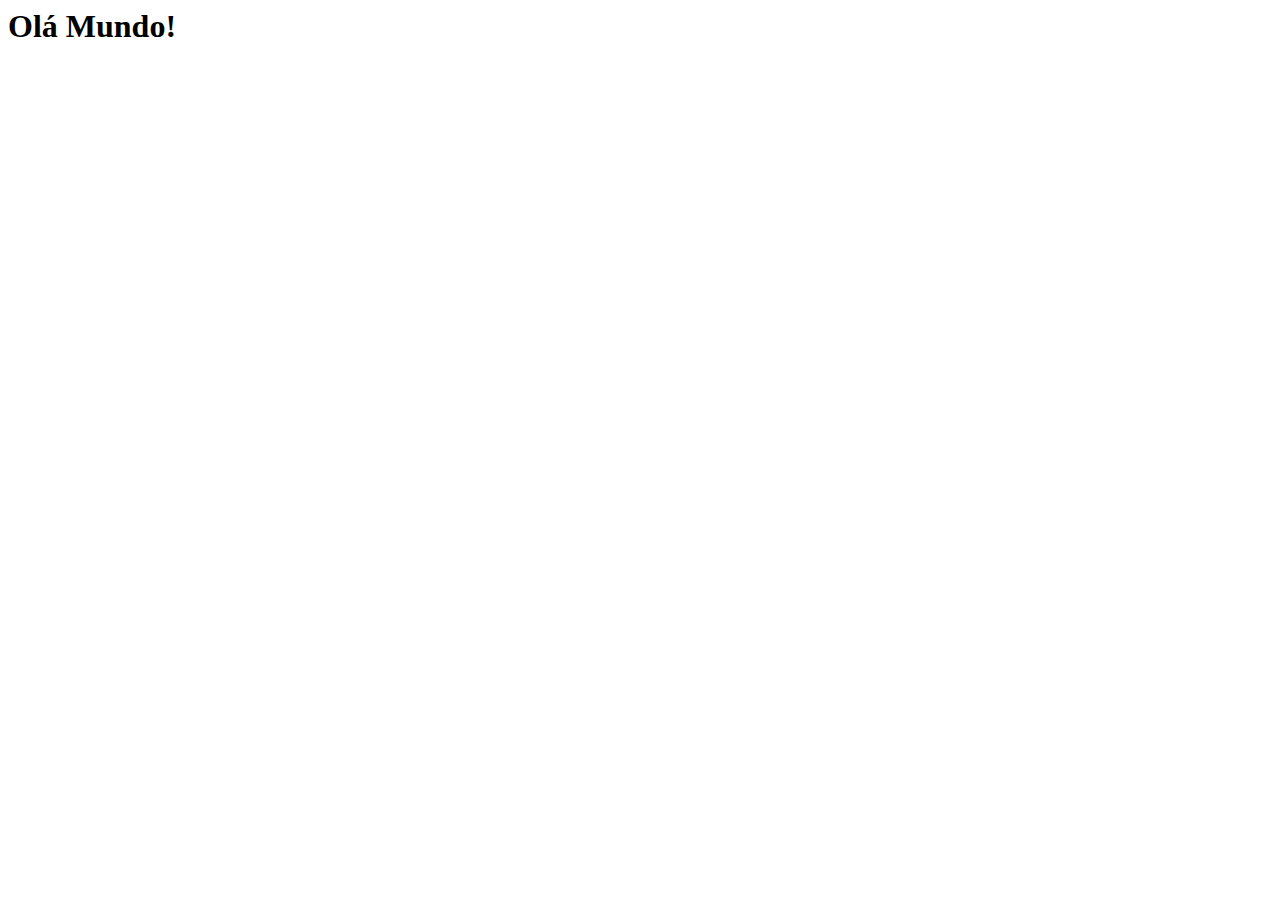
==== index.html @ 71fc61bf "Criei a página principal" ====
<html lang="pt-br">
<head>
    <meta charset="UTF-8">
    <meta http-equiv="X-UA-Compatible" content="IE=edge">
    <meta name="viewport" content="width=device-width, initial-scale=1.0">
    <link rel="shortcut icon" href="favicon.ico" type="image/x-icon">
    <title>Projeto Redes Sociais</title>
</head>
<body>
    <h1>Olá Mundo!</h1>
    
</body>
</html>
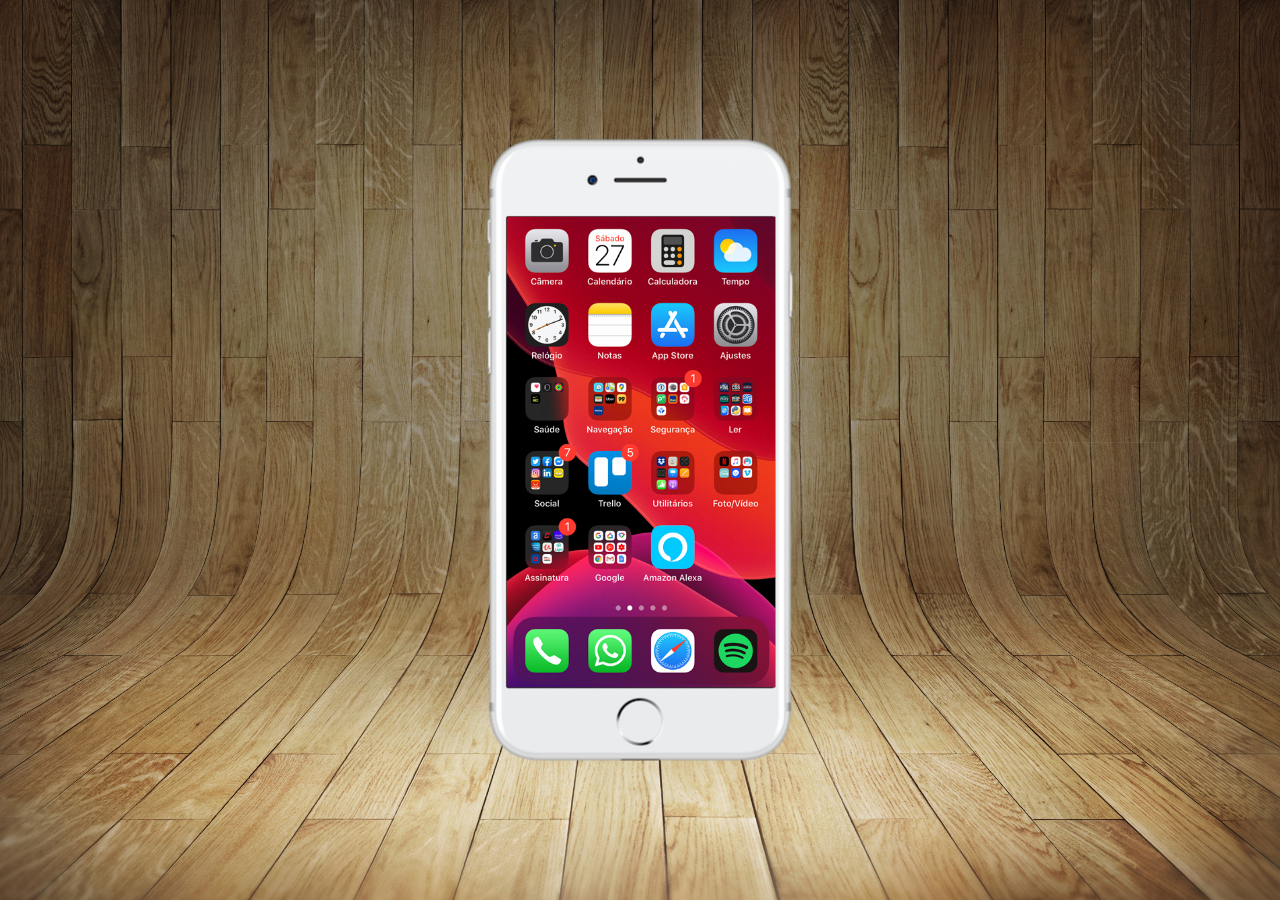
==== commit fbb1d4f5: "tela home" ====
--- a/index.html
+++ b/index.html
@@ -4,10 +4,17 @@
     <meta http-equiv="X-UA-Compatible" content="IE=edge">
     <meta name="viewport" content="width=device-width, initial-scale=1.0">
     <link rel="shortcut icon" href="favicon.ico" type="image/x-icon">
+    <link rel="stylesheet" href="estilos/style.css">
     <title>Projeto Redes Sociais</title>
 </head>
 <body>
-    <h1>Olá Mundo!</h1>
-    
+    <main>
+        <section id="telefone">
+            <iframe src="home.html" name="tela" id="tela" frameborder="0"></iframe>
+        </section>
+        <section id="redes-sociais">
+
+        </section>
+    </main> 
 </body>
 </html>--- a/estilos/style.css
+++ b/estilos/style.css
@@ -0,0 +1,43 @@
+@charset "UTF-8";
+
+* {
+    margin: 0px;
+    padding: 0px;
+    font-family: Arial, Helvetica, sans-serif;
+}
+
+html, body {
+    height: 100vh;
+    width: 100vw;
+    background-color: black;
+}
+
+body {
+    background: url('../imagens/fundo-madeira.jpg') no-repeat top center;
+    background-size: cover;
+    background-attachment: fixed;
+}
+
+main {
+    position: relative;
+    height: 100vh;
+}
+
+section#telefone {
+    position: absolute;
+    top: 50%;
+    left: 50%;
+    transform: translate(-50%, -50%);
+
+    height: 627px;
+    width: 311px;
+    background: url('../imagens/frame-iphone.png') no-repeat;
+}
+
+iframe#tela {
+    position: relative;
+    top: 80px;
+    left: 22px;
+    width: 269px;
+    height: 471px;
+}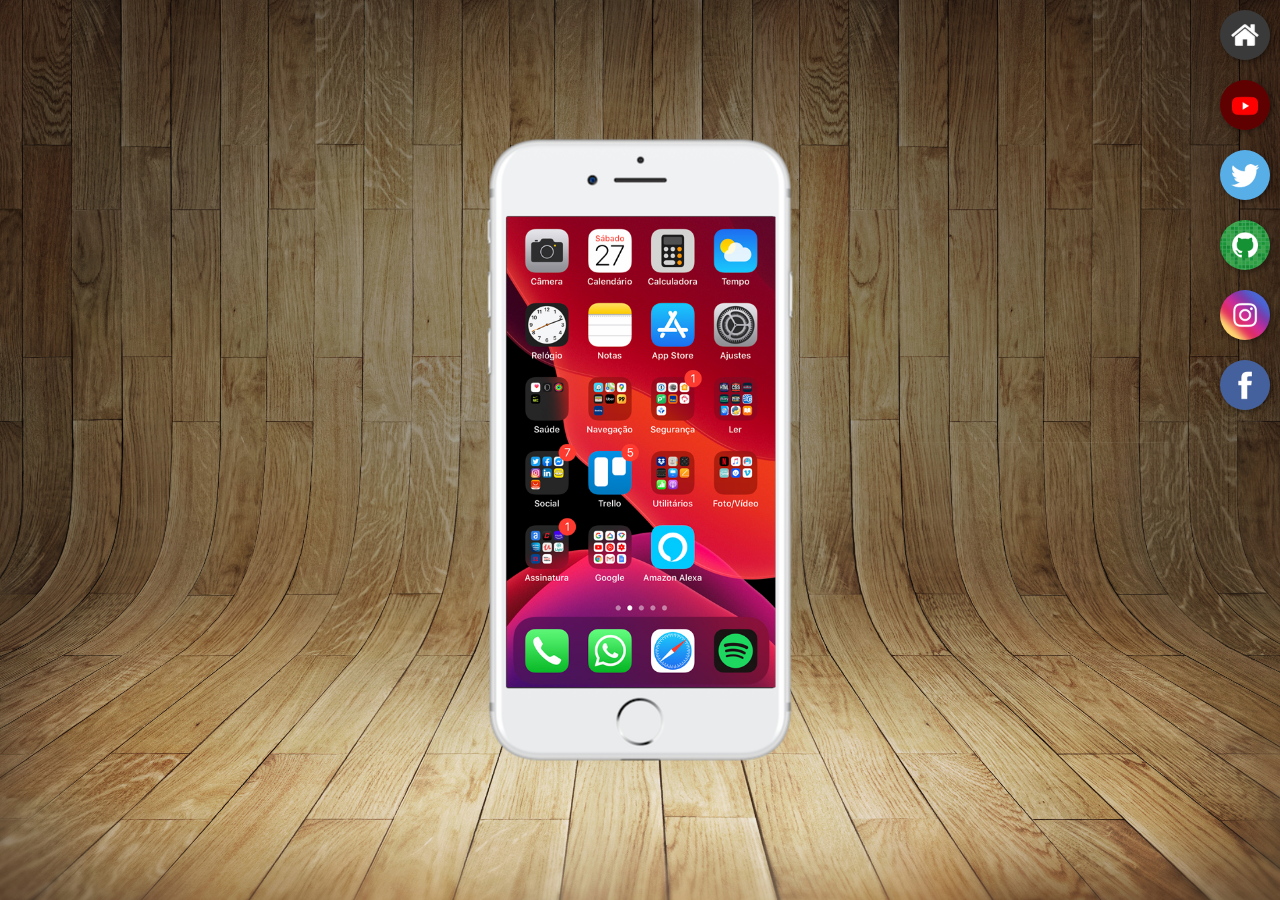
==== commit 6a86d161: "botões laterais" ====
--- a/index.html
+++ b/index.html
@@ -13,7 +13,12 @@
             <iframe src="home.html" name="tela" id="tela" frameborder="0"></iframe>
         </section>
         <section id="redes-sociais">
-
+            <a href="#" target="tela"><img src="imagens/logo-home.jpg" alt="Home"></a><br>
+            <a href="#" target="tela"><img src="imagens/logo-youtube.jpg" alt="Youtube"></a><br>
+            <a href="#" target="tela"><img src="imagens/logo-twitter.jpg" alt="Twitter"></a><br>
+            <a href="#" target="tela"><img src="imagens/logo-github.jpg" alt="Github"></a><br>
+            <a href="#" target="tela"><img src="imagens/logo-instagram.jpg" alt="Instagram"></a><br>
+            <a href="#" target="tela"><img src="imagens/logo-facebook.jpg" alt="Facebook"></a><br>
         </section>
     </main> 
 </body>
--- a/estilos/style.css
+++ b/estilos/style.css
@@ -40,4 +40,23 @@
     left: 22px;
     width: 269px;
     height: 471px;
+}
+
+section#redes-sociais {
+    text-align: right;
+}
+
+section#redes-sociais img {
+    width: 50px;
+    margin: 10px;
+    border-radius: 50%;
+    box-shadow: 2px 2px 5px rgba(0, 0, 0, 0.400);
+    box-sizing: border-box;
+}
+
+section#redes-sociais img:hover {
+    border: 2px solid rgba(255, 255, 255, 0.637);
+    transform: translate(-3px, -3px);
+    box-shadow: 5px 5px 10px rgba(0, 0, 0, 0.623);
+    transition: transform 0.3s, border 1s;
 }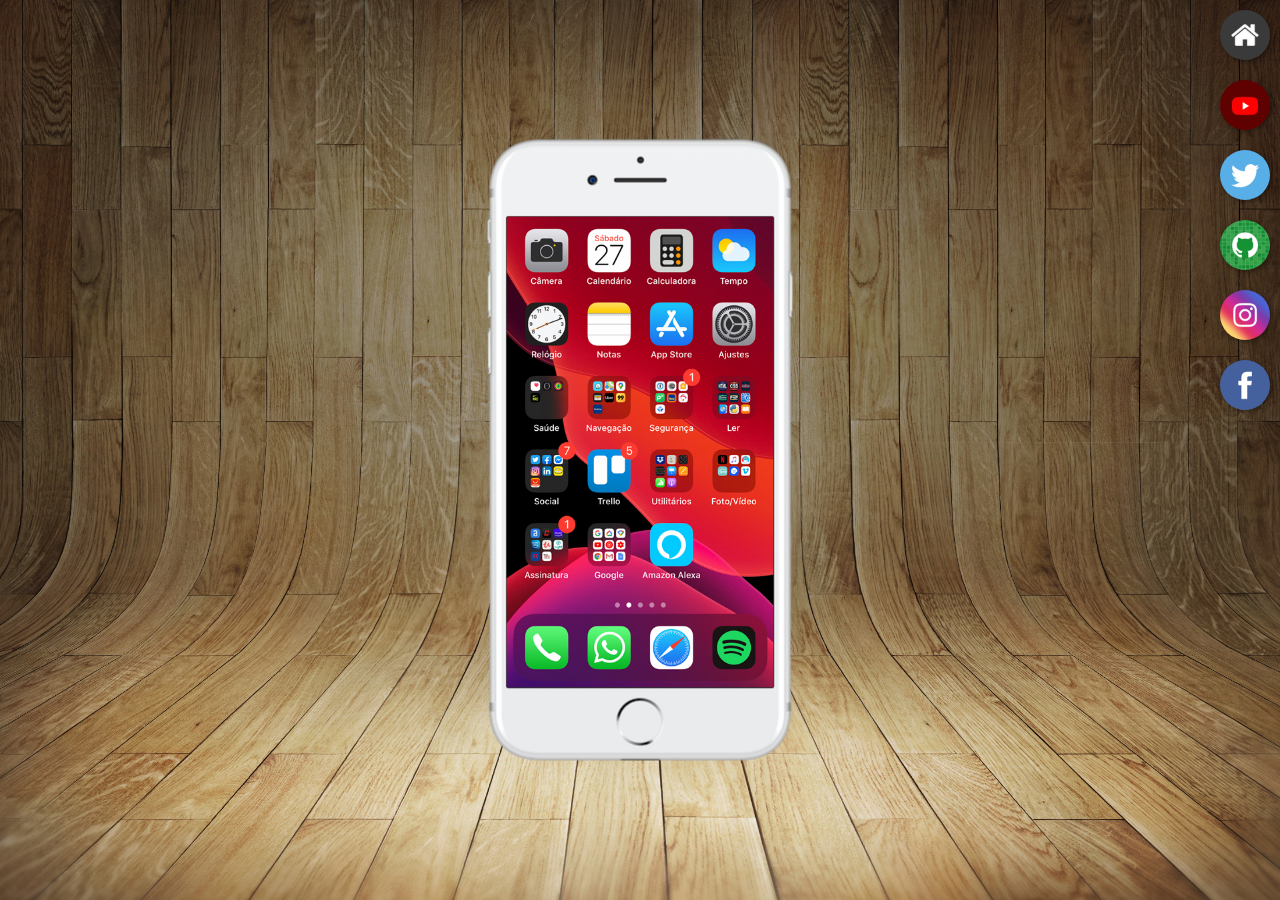
==== commit e80db0d3: "site criado" ====
--- a/index.html
+++ b/index.html
@@ -13,12 +13,12 @@
             <iframe src="home.html" name="tela" id="tela" frameborder="0"></iframe>
         </section>
         <section id="redes-sociais">
-            <a href="#" target="tela"><img src="imagens/logo-home.jpg" alt="Home"></a><br>
-            <a href="#" target="tela"><img src="imagens/logo-youtube.jpg" alt="Youtube"></a><br>
-            <a href="#" target="tela"><img src="imagens/logo-twitter.jpg" alt="Twitter"></a><br>
-            <a href="#" target="tela"><img src="imagens/logo-github.jpg" alt="Github"></a><br>
-            <a href="#" target="tela"><img src="imagens/logo-instagram.jpg" alt="Instagram"></a><br>
-            <a href="#" target="tela"><img src="imagens/logo-facebook.jpg" alt="Facebook"></a><br>
+            <a href="home.html" target="tela"><img src="imagens/logo-home.jpg" alt="Home"></a><br>
+            <a href="youtube.html" target="tela"><img src="imagens/logo-youtube.jpg" alt="Youtube"></a><br>
+            <a href="twitter.html" target="tela"><img src="imagens/logo-twitter.jpg" alt="Twitter"></a><br>
+            <a href="github.html" target="tela"><img src="imagens/logo-github.jpg" alt="Github"></a><br>
+            <a href="instagram.html" target="tela"><img src="imagens/logo-instagram.jpg" alt="Instagram"></a><br>
+            <a href="facebook.html" target="tela"><img src="imagens/logo-facebook.jpg" alt="Facebook"></a><br>
         </section>
     </main> 
 </body>
--- a/estilos/style.css
+++ b/estilos/style.css
@@ -38,7 +38,7 @@
     position: relative;
     top: 80px;
     left: 22px;
-    width: 269px;
+    width: 267px;
     height: 471px;
 }
 
